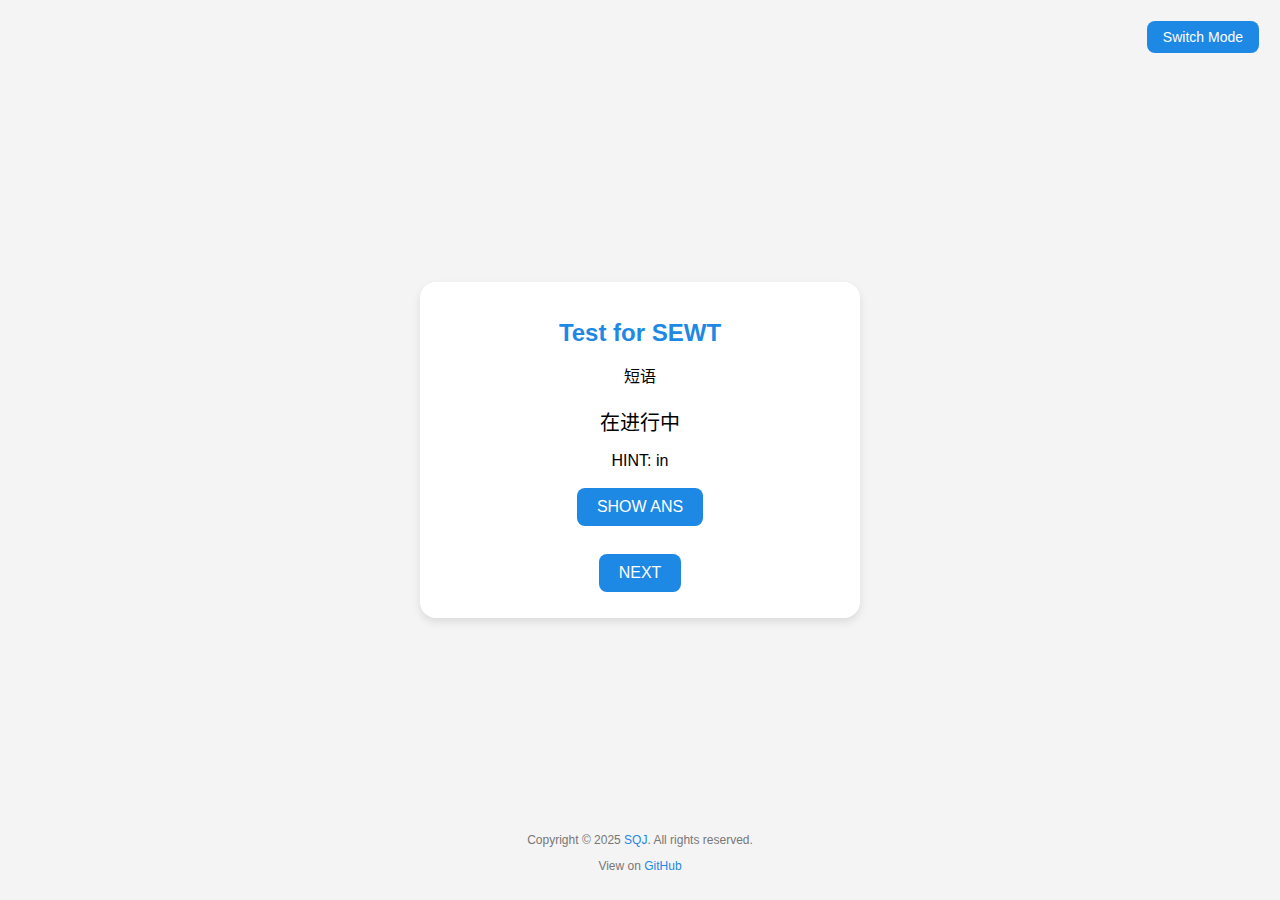
==== index.html @ 574d45cb "1.1" ====
<!DOCTYPE html>
<html lang="zh-CN">

<head>
    <!-- Google tag (gtag.js) -->
    <script async src="https://www.googletagmanager.com/gtag/js?id=G-KYDS6C2K9N"></script>
    <script>
        window.dataLayer = window.dataLayer || [];
        function gtag(){dataLayer.push(arguments);}
        gtag('js', new Date());

        gtag('config', 'G-KYDS6C2K9N');
    </script>
    <meta charset="UTF-8">
    <meta name="viewport" content="width=device-width, initial-scale=1.0">
    <title>Scrambled Eggs With Tomatoes</title>
    <link rel="stylesheet" href="styles.css">
</head>

<body>
    <div class="container">
        <h1>Test for SEWT</h1>
        <p id="question-type"></p>
        <p id="chinese-word"></p>
        <p id="hint"></p>
        <button id="show-answer-button">SHOW ANS</button>
        <p id="result-message"></p>
        <button id="next-button">NEXT</button>
    </div>
    <button id="dark-mode-toggle">Switch Mode</button>
    <footer>
        <p>Copyright &copy; 2025 <a href="https://sqj.pages.dev">SQJ</a>. All rights reserved.</p>
        <p>View on <a href="https://github.com/geGDVS/qgl">GitHub</a></p>
    </footer>
    <script src="script.js"></script>
</body>

</html>
---- styles.css ----
/* 全局样式 */
body {
    font-family: 'Roboto', sans-serif;
    background-color: #f4f4f4;
    display: flex;
    justify-content: center;
    align-items: center;
    min-height: 100vh;
    margin: 0;
    transition: background-color 0.3s ease;
}

.container {
    background-color: #fff;
    border-radius: 16px;
    box-shadow: 0 4px 8px rgba(0, 0, 0, 0.1);
    padding: 20px;
    text-align: center;
    width: 90%;
    max-width: 400px;
    transition: background-color 0.3s ease;
}

h1 {
    color: #1e88e5;
    margin-bottom: 16px;
    font-size: 24px;
    transition: color 0.3s ease;
}

#question-type {
    font-size: 16px;
    margin-bottom: 8px;
}

#chinese-word {
    font-size: 20px;
    margin-bottom: 12px;
}

#hint {
    font-size: 16px;
    margin-bottom: 12px;
}

button {
    background-color: #1e88e5;
    color: #fff;
    padding: 10px 20px;
    border: none;
    border-radius: 8px;
    font-size: 16px;
    cursor: pointer;
    transition: background-color 0.3s ease;
    margin: 6px;
}

button:hover {
    background-color: #1565c0;
}

#result-message {
    font-size: 16px;
    margin-top: 12px;
}

#dark-mode-toggle {
    position: absolute;
    top: 15px;
    right: 15px;
    padding: 8px 16px;
    font-size: 14px;
}

/* 暗色模式样式 */
body.dark-mode {
    background-color: #121212;
    color: #fff;
}

body.dark-mode .container {
    background-color: #1e1e1e;
    box-shadow: 0 4px 8px rgba(255, 255, 255, 0.1);
}

body.dark-mode h1 {
    color: #bb86fc;
}

body.dark-mode button {
    background-color: #bb86fc;
}

body.dark-mode button:hover {
    background-color: #3700b3;
}

footer {
    position: absolute;
    bottom: 15px;
    width: 100%;
    text-align: center;
    color: #777;
    font-size: 12px;
}

footer a {
    color: #1e88e5;
    text-decoration: none;
}

footer a:hover {
    text-decoration: underline;
}

/* 手机端适配 */
@media (max-width: 480px) {
    .container {
        width: 80%;
        padding: 15px;
    }

    h1 {
        font-size: 20px;
        margin-bottom: 12px;
    }

    #question-type {
        font-size: 14px;
    }

    #chinese-word {
        font-size: 18px;
    }

    #hint {
        font-size: 14px;
    }

    button {
        padding: 8px 16px;
        font-size: 14px;
    }

    #dark-mode-toggle {
        top: 10px;
        right: 10px;
        padding: 6px 12px;
        font-size: 12px;
    }

    footer {
        font-size: 10px;
    }
}
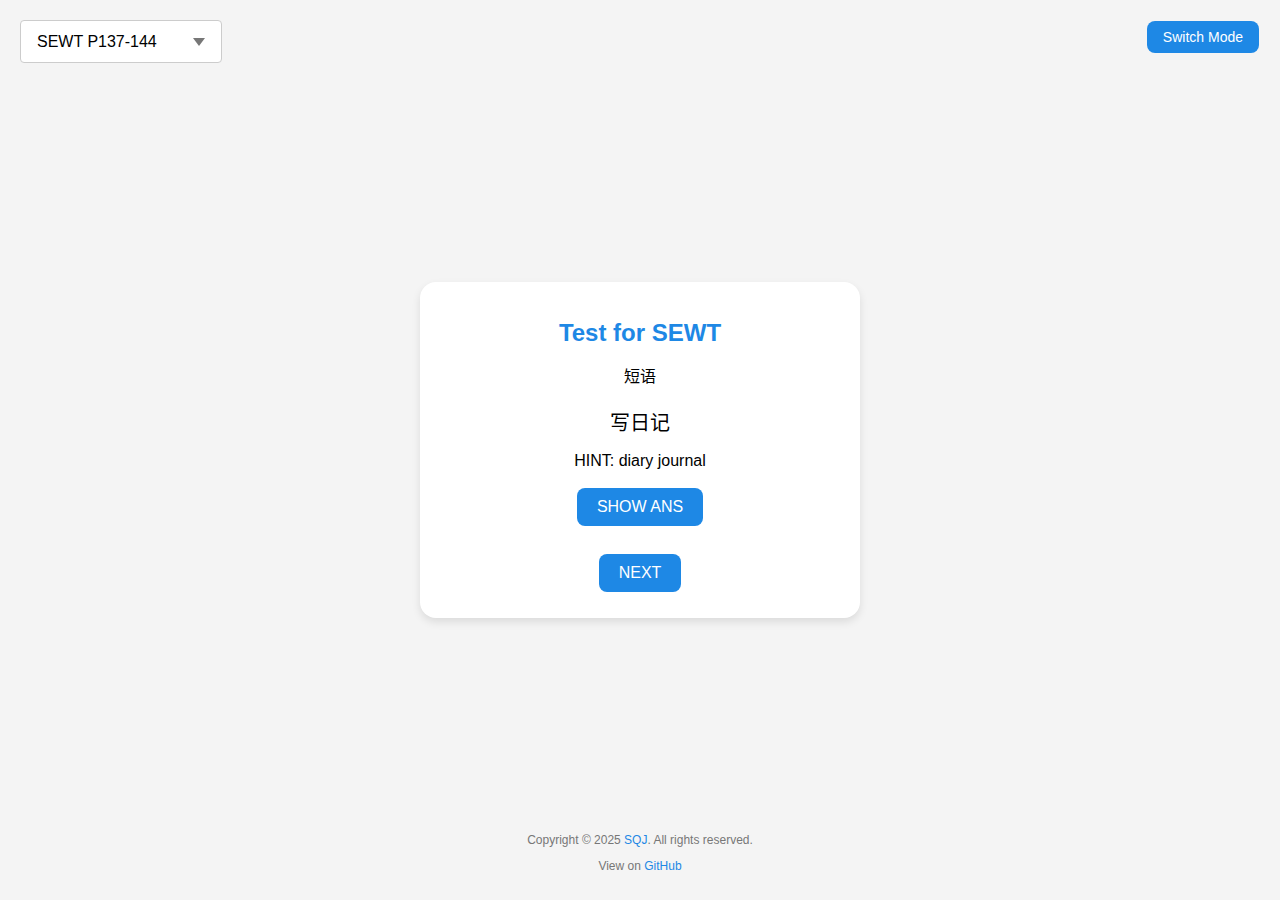
==== commit c70710bd: "题目集选择" ====
--- a/index.html
+++ b/index.html
@@ -18,6 +18,13 @@
 </head>
 
 <body>
+    <div class="select-container">
+        <select id="exam-set-select" title="Select Exam Set">
+            <option value="qgl137_144">SEWT P137-144</option>
+            <option value="qgl145_152">SEWT P145-152</option>
+        </select>
+        <span class="select-arrow"></span>
+    </div>
     <div class="container">
         <h1>Test for SEWT</h1>
         <p id="question-type"></p>
@@ -32,6 +39,7 @@
         <p>Copyright &copy; 2025 <a href="https://sqj.pages.dev">SQJ</a>. All rights reserved.</p>
         <p>View on <a href="https://github.com/geGDVS/qgl">GitHub</a></p>
     </footer>
+    <script src="words.js"></script>
     <script src="script.js"></script>
 </body>
 
--- a/styles.css
+++ b/styles.css
@@ -72,6 +72,52 @@
     font-size: 14px;
 }
 
+/* 下拉框容器样式 */
+.select-container {
+    position: absolute;
+    top: 20px;
+    left: 20px;
+    width: 200px;
+    border: 1px solid #ccc;
+    border-radius: 4px;
+    overflow: hidden;
+    background-color: #fff;
+    transition: border-color 0.3s ease;
+}
+
+/* 下拉框样式 */
+#exam-set-select {
+    width: 100%;
+    padding: 12px 40px 12px 16px;
+    border: none;
+    background-color: transparent;
+    font-size: 16px;
+    -webkit-appearance: none;
+    -moz-appearance: none;
+    appearance: none;
+    cursor: pointer;
+    outline: none;
+}
+
+/* 下拉箭头样式 */
+.select-arrow {
+    position: absolute;
+    top: 50%;
+    right: 16px;
+    transform: translateY(-50%);
+    pointer-events: none;
+    width: 0;
+    height: 0;
+    border-left: 6px solid transparent;
+    border-right: 6px solid transparent;
+    border-top: 8px solid #777;
+}
+
+/* 下拉框聚焦时样式 */
+.select-container:focus-within {
+    border-color: #1e88e5;
+}
+
 /* 暗色模式样式 */
 body.dark-mode {
     background-color: #121212;
@@ -93,6 +139,24 @@
 
 body.dark-mode button:hover {
     background-color: #3700b3;
+}
+
+body.dark-mode .select-container {
+    background-color: #292929; /* 调整下拉框容器背景颜色 */
+    border-color: #555;
+}
+
+body.dark-mode #exam-set-select {
+    color: #fff;
+    background-color: #292929; /* 调整下拉框背景颜色 */
+}
+
+body.dark-mode .select-arrow {
+    border-top-color: #fff;
+}
+
+body.dark-mode .select-container:focus-within {
+    border-color: #bb86fc;
 }
 
 footer {
@@ -116,7 +180,7 @@
 /* 手机端适配 */
 @media (max-width: 480px) {
     .container {
-        width: 80%;
+        width: 90%;
         padding: 15px;
     }
 
@@ -149,6 +213,17 @@
         font-size: 12px;
     }
 
+    .select-container {
+        top: 10px;
+        left: 10px;
+        width: 150px;
+    }
+
+    #exam-set-select {
+        padding: 10px 30px 10px 12px;
+        font-size: 14px;
+    }
+
     footer {
         font-size: 10px;
     }
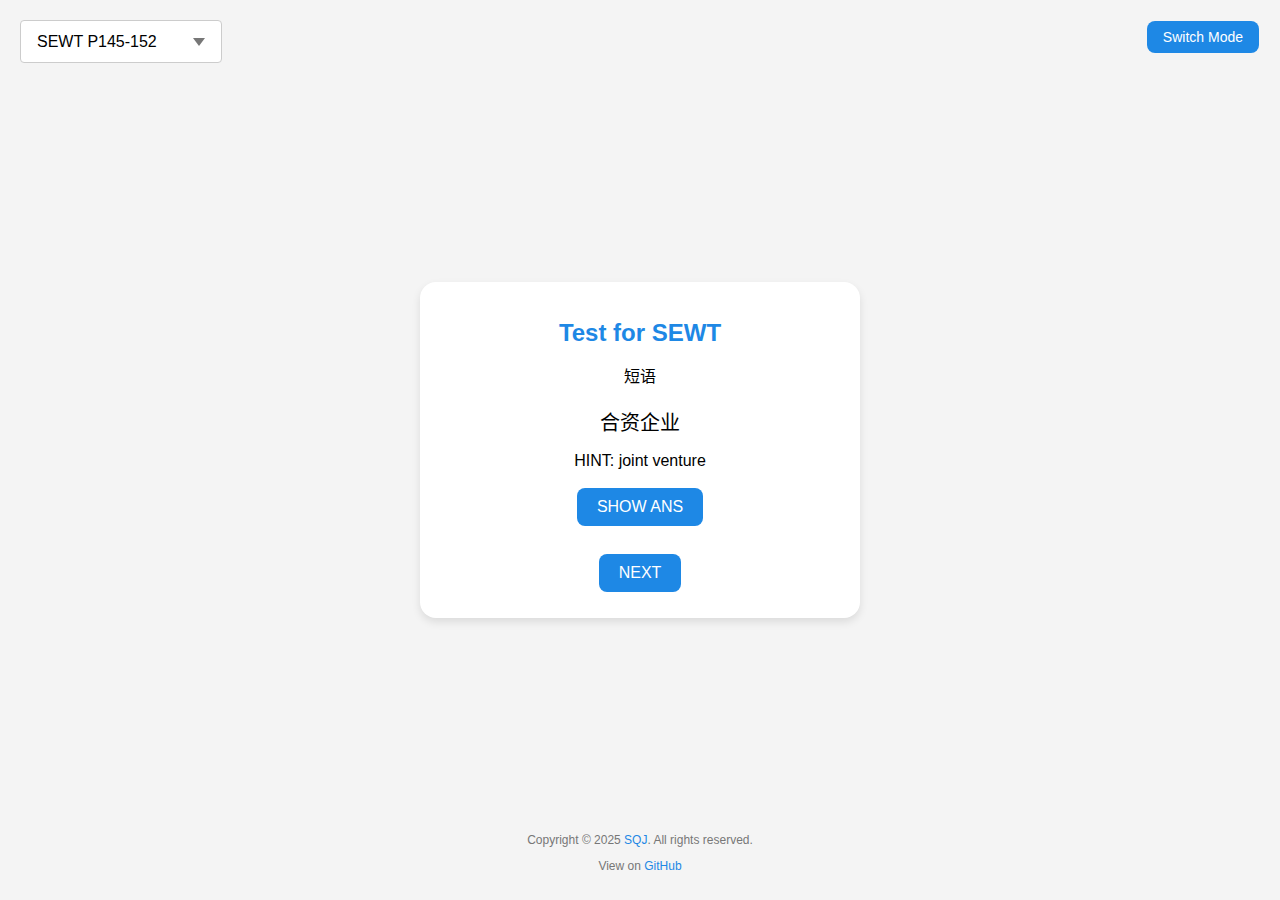
==== commit 63577721: "1.2" ====
--- a/index.html
+++ b/index.html
@@ -20,8 +20,8 @@
 <body>
     <div class="select-container">
         <select id="exam-set-select" title="Select Exam Set">
+            <option value="qgl145_152">SEWT P145-152</option>
             <option value="qgl137_144">SEWT P137-144</option>
-            <option value="qgl145_152">SEWT P145-152</option>
         </select>
         <span class="select-arrow"></span>
     </div>
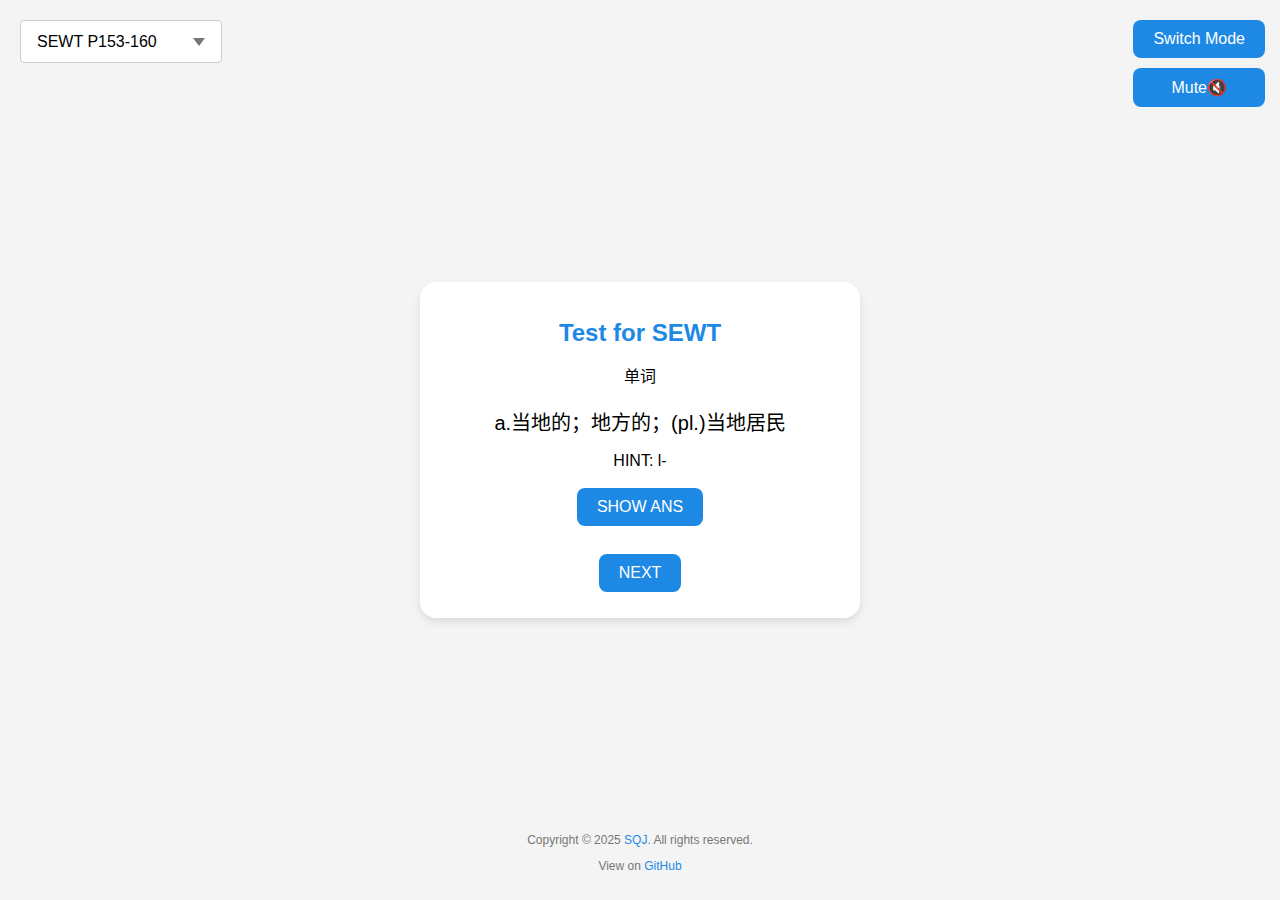
==== commit 4c371c4f: "1.3" ====
--- a/index.html
+++ b/index.html
@@ -14,14 +14,21 @@
     <meta charset="UTF-8">
     <meta name="viewport" content="width=device-width, initial-scale=1.0">
     <title>Scrambled Eggs With Tomatoes</title>
-    <link rel="stylesheet" href="styles.css">
+    <link rel="icon" type="image/png" href="static/favicon/favicon-96x96.png" sizes="96x96" />
+    <link rel="icon" type="image/svg+xml" href="static/favicon/favicon.svg" />
+    <link rel="shortcut icon" href="static/favicon/favicon.ico" />
+    <link rel="apple-touch-icon" sizes="180x180" href="static/favicon/apple-touch-icon.png" />
+    <meta name="apple-mobile-web-app-title" content="SEWT" />
+    <link rel="manifest" href="static/favicon/site.webmanifest" />
+    <link rel="stylesheet" href="css/styles.css">
 </head>
 
 <body>
     <div class="select-container">
         <select id="exam-set-select" title="Select Exam Set">
+            <option value="qgl153_160">SEWT P153-160</option>
+            <option value="qgl137_144">SEWT P137-144</option>
             <option value="qgl145_152">SEWT P145-152</option>
-            <option value="qgl137_144">SEWT P137-144</option>
         </select>
         <span class="select-arrow"></span>
     </div>
@@ -30,17 +37,22 @@
         <p id="question-type"></p>
         <p id="chinese-word"></p>
         <p id="hint"></p>
-        <button id="show-answer-button">SHOW ANS</button>
+        <button id="show-answer-button" data-audio="static/audio/pong2.wav">SHOW ANS</button>
         <p id="result-message"></p>
-        <button id="next-button">NEXT</button>
+        <button id="next-button" data-audio="static/audio/pong1.wav">NEXT</button>
     </div>
-    <button id="dark-mode-toggle">Switch Mode</button>
+    <div class="toggle-buttons">
+        <button id="dark-mode-toggle" data-audio="static/audio/zi.wav">Switch Mode</button>
+        <button id="volume-toggle">Sound</button>
+    </div>
     <footer>
         <p>Copyright &copy; 2025 <a href="https://sqj.pages.dev">SQJ</a>. All rights reserved.</p>
         <p>View on <a href="https://github.com/geGDVS/qgl">GitHub</a></p>
     </footer>
-    <script src="words.js"></script>
-    <script src="script.js"></script>
+    <script src="js/qgl/p137_144.js"></script>
+    <script src="js/qgl/p145_152.js"></script>
+    <script src="js/qgl/p153_160.js"></script>
+    <script src="js/script.js"></script>
 </body>
 
 </html>--- a/css/styles.css
+++ b/css/styles.css
@@ -0,0 +1,238 @@
+/* 全局样式 */
+body {
+    font-family: 'Roboto', sans-serif;
+    background-color: #f4f4f4;
+    display: flex;
+    justify-content: center;
+    align-items: center;
+    min-height: 100vh;
+    margin: 0;
+    transition: background-color 0.3s ease;
+}
+
+.container {
+    background-color: #fff;
+    border-radius: 16px;
+    box-shadow: 0 4px 8px rgba(0, 0, 0, 0.1);
+    padding: 20px;
+    text-align: center;
+    width: 90%;
+    max-width: 400px;
+    transition: background-color 0.3s ease;
+}
+
+h1 {
+    color: #1e88e5;
+    margin-bottom: 16px;
+    font-size: 24px;
+    transition: color 0.3s ease;
+}
+
+#question-type {
+    font-size: 16px;
+    margin-bottom: 8px;
+}
+
+#chinese-word {
+    font-size: 20px;
+    margin-bottom: 12px;
+}
+
+#hint {
+    font-size: 16px;
+    margin-bottom: 12px;
+}
+
+button {
+    background-color: #1e88e5;
+    color: #fff;
+    padding: 10px 20px;
+    border: none;
+    border-radius: 8px;
+    font-size: 16px;
+    cursor: pointer;
+    transition: background-color 0.3s ease;
+    margin: 6px;
+}
+
+button:hover {
+    background-color: #1565c0;
+}
+
+#result-message {
+    font-size: 16px;
+    margin-top: 12px;
+}
+
+/* 下拉框容器样式 */
+.select-container {
+    position: absolute;
+    top: 20px;
+    left: 20px;
+    width: 200px;
+    border: 1px solid #ccc;
+    border-radius: 4px;
+    overflow: hidden;
+    background-color: #fff;
+    transition: border-color 0.3s ease;
+}
+
+/* 下拉框样式 */
+#exam-set-select {
+    width: 100%;
+    padding: 12px 40px 12px 16px;
+    border: none;
+    background-color: transparent;
+    font-size: 16px;
+    -webkit-appearance: none;
+    -moz-appearance: none;
+    appearance: none;
+    cursor: pointer;
+    outline: none;
+}
+
+/* 下拉箭头样式 */
+.select-arrow {
+    position: absolute;
+    top: 50%;
+    right: 16px;
+    transform: translateY(-50%);
+    pointer-events: none;
+    width: 0;
+    height: 0;
+    border-left: 6px solid transparent;
+    border-right: 6px solid transparent;
+    border-top: 8px solid #777;
+}
+
+/* 下拉框聚焦时样式 */
+.select-container:focus-within {
+    border-color: #1e88e5;
+}
+
+/* 暗色模式样式 */
+body.dark-mode {
+    background-color: #121212;
+    color: #fff;
+}
+
+body.dark-mode .container {
+    background-color: #1e1e1e;
+    box-shadow: 0 4px 8px rgba(255, 255, 255, 0.1);
+}
+
+body.dark-mode h1 {
+    color: #bb86fc;
+}
+
+body.dark-mode button {
+    background-color: #bb86fc;
+}
+
+body.dark-mode button:hover {
+    background-color: #3700b3;
+}
+
+body.dark-mode .select-container {
+    background-color: #292929; /* 调整下拉框容器背景颜色 */
+    border-color: #555;
+}
+
+body.dark-mode #exam-set-select {
+    color: #fff;
+    background-color: #292929; /* 调整下拉框背景颜色 */
+}
+
+body.dark-mode .select-arrow {
+    border-top-color: #fff;
+}
+
+body.dark-mode .select-container:focus-within {
+    border-color: #bb86fc;
+}
+
+/* 切换按钮容器样式 */
+.toggle-buttons {
+    position: absolute;
+    top: 15px;
+    right: 15px;
+    display: flex;
+    flex-direction: column;
+    align-items: center;
+}
+
+.toggle-buttons button {
+    width: 100%;
+    margin: 5px 0;
+}
+
+
+footer {
+    position: absolute;
+    bottom: 15px;
+    width: 100%;
+    text-align: center;
+    color: #777;
+    font-size: 12px;
+}
+
+footer a {
+    color: #1e88e5;
+    text-decoration: none;
+}
+
+footer a:hover {
+    text-decoration: underline;
+}
+
+/* 手机端适配 */
+@media (max-width: 480px) {
+    .container {
+        width: 90%;
+        padding: 15px;
+    }
+
+    h1 {
+        font-size: 20px;
+        margin-bottom: 12px;
+    }
+
+    #question-type {
+        font-size: 14px;
+    }
+
+    #chinese-word {
+        font-size: 18px;
+    }
+
+    #hint {
+        font-size: 14px;
+    }
+
+    button {
+        padding: 8px 16px;
+        font-size: 14px;
+    }
+
+    #dark-mode-toggle {
+        top: 10px;
+        right: 10px;
+        padding: 6px 12px;
+        font-size: 12px;
+    }
+
+    .select-container {
+        top: 10px;
+        left: 10px;
+        width: 150px;
+    }
+
+    #exam-set-select {
+        padding: 10px 30px 10px 12px;
+        font-size: 14px;
+    }
+
+    footer {
+        font-size: 10px;
+    }
+}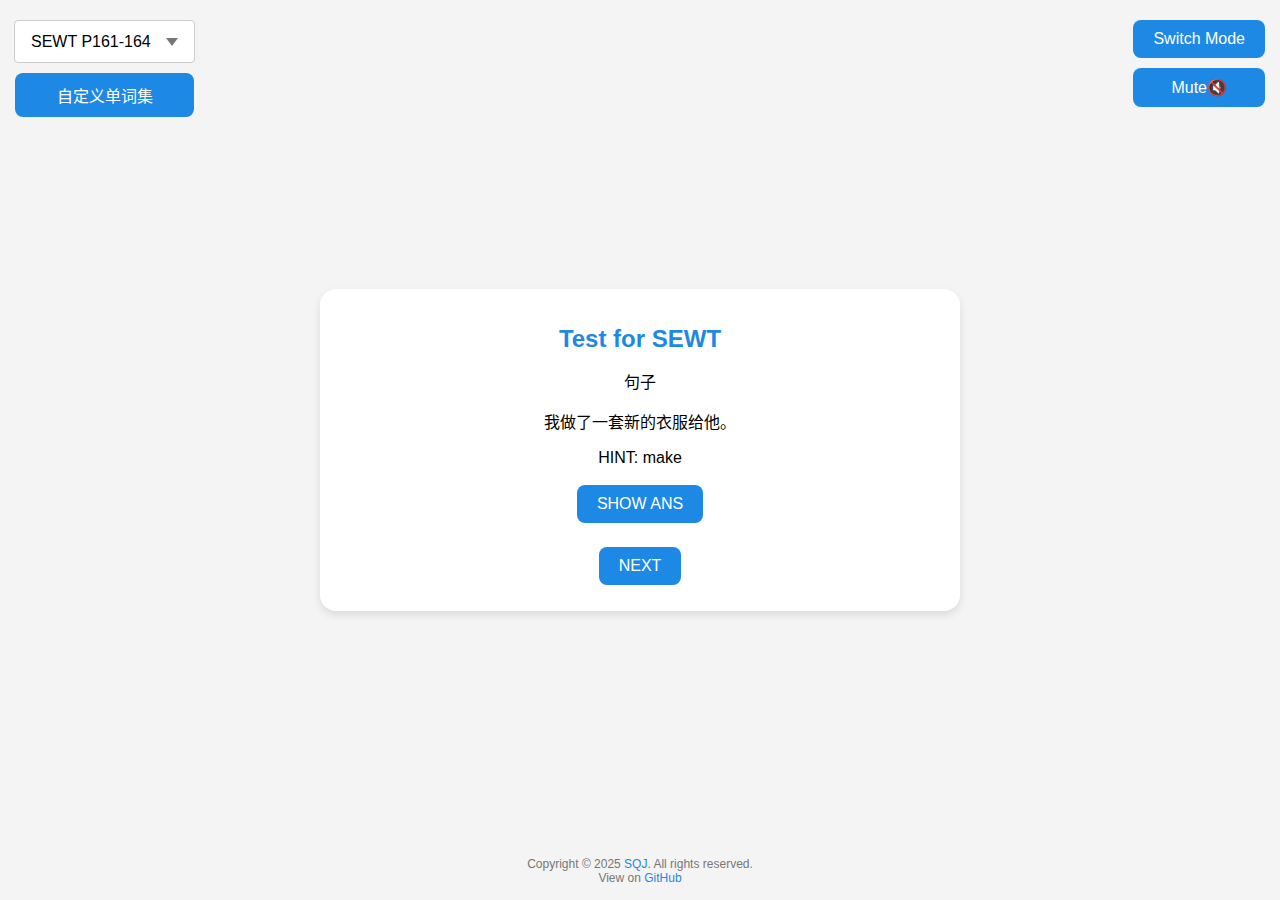
==== commit acdbc1c0: "1.4" ====
--- a/index.html
+++ b/index.html
@@ -24,13 +24,17 @@
 </head>
 
 <body>
-    <div class="select-container">
-        <select id="exam-set-select" title="Select Exam Set">
-            <option value="qgl153_160">SEWT P153-160</option>
-            <option value="qgl137_144">SEWT P137-144</option>
-            <option value="qgl145_152">SEWT P145-152</option>
-        </select>
-        <span class="select-arrow"></span>
+    <div class="select-buttons">
+        <div class="select-container">
+            <select id="exam-set-select" title="Select Exam Set" data-audio="static/audio/sword.wav">
+                <option value="qgl137_144">SEWT P137-144</option>
+                <option value="qgl145_152">SEWT P145-152</option>
+                <option value="qgl153_160">SEWT P153-160</option>
+                <option value="qgl161_164">SEWT P161-164</option>
+            </select>
+            <span class="select-arrow"></span>
+        </div>
+        <button id="guide-button">自定义单词集</button>
     </div>
     <div class="container">
         <h1>Test for SEWT</h1>
@@ -46,12 +50,13 @@
         <button id="volume-toggle">Sound</button>
     </div>
     <footer>
-        <p>Copyright &copy; 2025 <a href="https://sqj.pages.dev">SQJ</a>. All rights reserved.</p>
-        <p>View on <a href="https://github.com/geGDVS/qgl">GitHub</a></p>
+        Copyright &copy; 2025 <a href="https://sqj.pages.dev">SQJ</a>. All rights reserved.<br>
+        View on <a href="https://github.com/geGDVS/qgl">GitHub</a>
     </footer>
     <script src="js/qgl/p137_144.js"></script>
     <script src="js/qgl/p145_152.js"></script>
     <script src="js/qgl/p153_160.js"></script>
+    <script src="js/qgl/p161_164.js"></script>
     <script src="js/script.js"></script>
 </body>
 
--- a/css/styles.css
+++ b/css/styles.css
@@ -17,7 +17,7 @@
     padding: 20px;
     text-align: center;
     width: 90%;
-    max-width: 400px;
+    max-width: 600px;
     transition: background-color 0.3s ease;
 }
 
@@ -28,19 +28,34 @@
     transition: color 0.3s ease;
 }
 
-#question-type {
-    font-size: 16px;
+h2 {
+    color: #1e88e5;
+    margin-top: 24px;
     margin-bottom: 8px;
-}
-
-#chinese-word {
     font-size: 20px;
+}
+
+p {
+    font-size: 16px;
     margin-bottom: 12px;
 }
 
-#hint {
-    font-size: 16px;
-    margin-bottom: 12px;
+pre {
+    background-color: #f0f0f0;
+    padding: 12px;
+    border-radius: 8px;
+    font-family: 'Courier New', Courier, monospace;
+    font-size: 14px;
+    margin-bottom: 16px;
+}
+
+a {
+    color: #1e88e5;
+    text-decoration: none;
+}
+
+a:hover {
+    text-decoration: underline;
 }
 
 button {
@@ -66,7 +81,6 @@
 
 /* 下拉框容器样式 */
 .select-container {
-    position: absolute;
     top: 20px;
     left: 20px;
     width: 200px;
@@ -75,6 +89,9 @@
     overflow: hidden;
     background-color: #fff;
     transition: border-color 0.3s ease;
+    display: flex;
+    flex-direction: column;
+    align-items: stretch;
 }
 
 /* 下拉框样式 */
@@ -94,7 +111,7 @@
 /* 下拉箭头样式 */
 .select-arrow {
     position: absolute;
-    top: 50%;
+    top: 25%;
     right: 16px;
     transform: translateY(-50%);
     pointer-events: none;
@@ -121,8 +138,13 @@
     box-shadow: 0 4px 8px rgba(255, 255, 255, 0.1);
 }
 
-body.dark-mode h1 {
+body.dark-mode h1,
+body.dark-mode h2 {
     color: #bb86fc;
+}
+
+body.dark-mode pre {
+    background-color: #333;
 }
 
 body.dark-mode button {
@@ -134,13 +156,13 @@
 }
 
 body.dark-mode .select-container {
-    background-color: #292929; /* 调整下拉框容器背景颜色 */
+    background-color: #292929;
     border-color: #555;
 }
 
 body.dark-mode #exam-set-select {
     color: #fff;
-    background-color: #292929; /* 调整下拉框背景颜色 */
+    background-color: #292929;
 }
 
 body.dark-mode .select-arrow {
@@ -166,6 +188,30 @@
     margin: 5px 0;
 }
 
+.select-buttons {
+    position: absolute;
+    top: 15px;
+    left: 15px;
+    display: flex;
+    flex-direction: column;
+    align-items: center;
+}
+
+.select-buttons div {
+    width: 100%;
+    margin: 5px 0;
+}
+
+.select-buttons button {
+    width: 100%;
+    margin: 5px 0;
+}
+
+#back-button {
+    position: absolute;
+    top: 15px;
+    left: 15px;
+}
 
 footer {
     position: absolute;
@@ -197,28 +243,21 @@
         margin-bottom: 12px;
     }
 
-    #question-type {
+    h2 {
+        font-size: 18px;
+    }
+
+    p {
         font-size: 14px;
     }
 
-    #chinese-word {
-        font-size: 18px;
-    }
-
-    #hint {
-        font-size: 14px;
+    pre {
+        font-size: 12px;
     }
 
     button {
         padding: 8px 16px;
         font-size: 14px;
-    }
-
-    #dark-mode-toggle {
-        top: 10px;
-        right: 10px;
-        padding: 6px 12px;
-        font-size: 12px;
     }
 
     .select-container {
@@ -232,6 +271,11 @@
         font-size: 14px;
     }
 
+    .toggle-buttons {
+        top: 10px;
+        right: 10px;
+    }
+
     footer {
         font-size: 10px;
     }
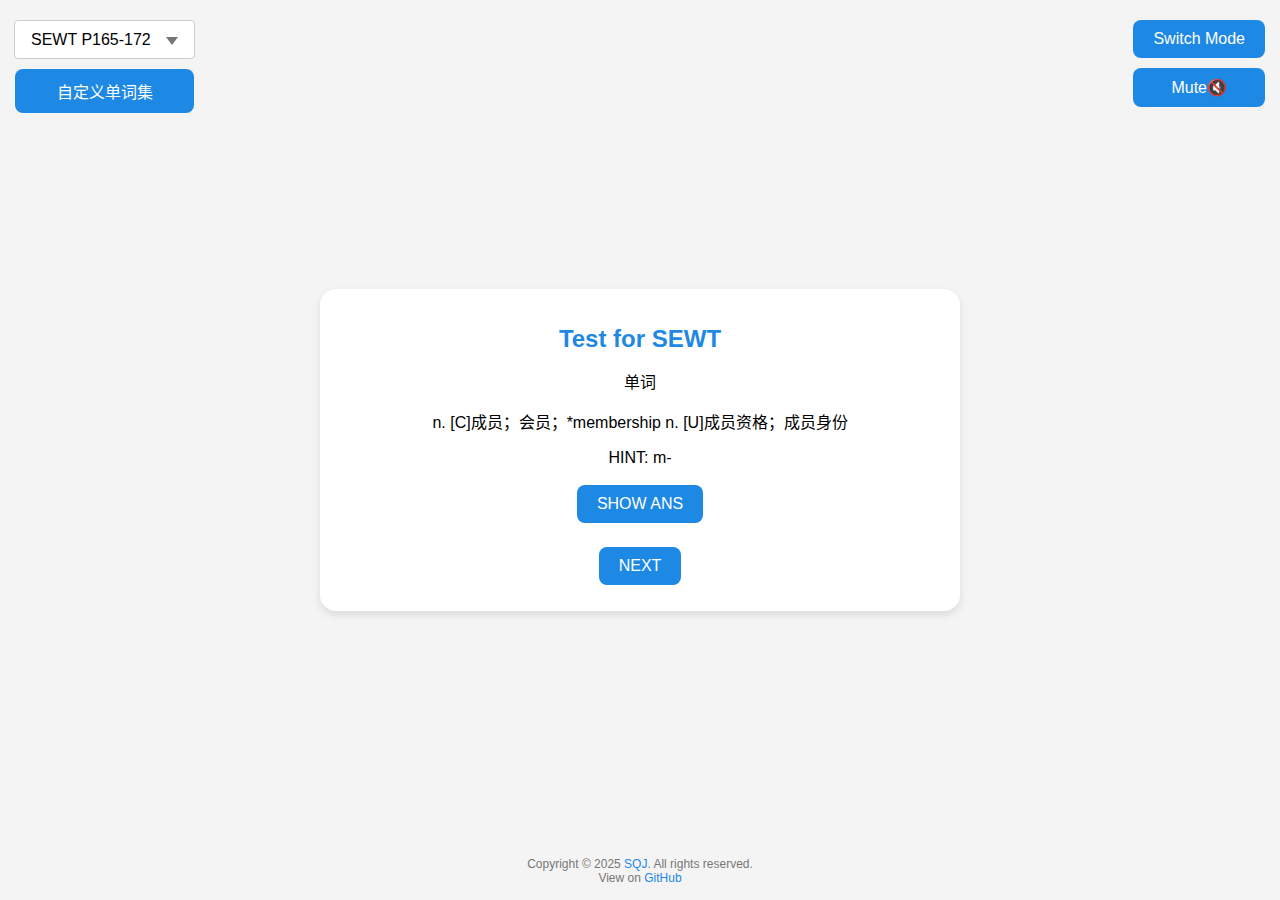
==== commit eb128e32: "选择框调整" ====
--- a/index.html
+++ b/index.html
@@ -31,6 +31,7 @@
                 <option value="qgl145_152">SEWT P145-152</option>
                 <option value="qgl153_160">SEWT P153-160</option>
                 <option value="qgl161_164">SEWT P161-164</option>
+                <option value="qgl165_172">SEWT P165-172</option>
             </select>
             <span class="select-arrow"></span>
         </div>
@@ -57,6 +58,7 @@
     <script src="js/qgl/p145_152.js"></script>
     <script src="js/qgl/p153_160.js"></script>
     <script src="js/qgl/p161_164.js"></script>
+    <script src="js/qgl/p165_172.js"></script>
     <script src="js/script.js"></script>
 </body>
 
--- a/css/styles.css
+++ b/css/styles.css
@@ -97,7 +97,7 @@
 /* 下拉框样式 */
 #exam-set-select {
     width: 100%;
-    padding: 12px 40px 12px 16px;
+    padding: 10px 40px 10px 16px;
     border: none;
     background-color: transparent;
     font-size: 16px;
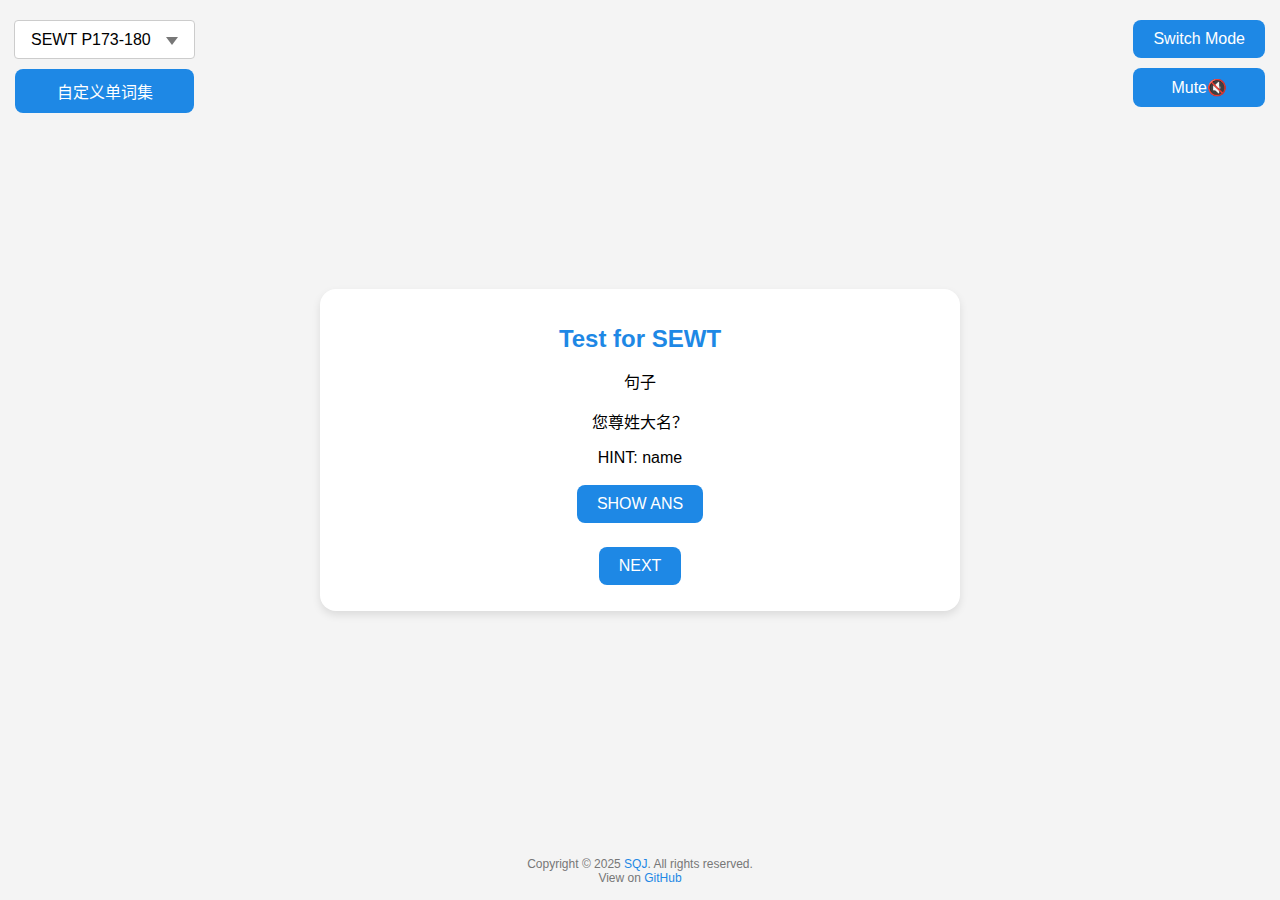
==== commit 0ffd0af9: "单词集更新" ====
--- a/index.html
+++ b/index.html
@@ -32,6 +32,7 @@
                 <option value="qgl153_160">SEWT P153-160</option>
                 <option value="qgl161_164">SEWT P161-164</option>
                 <option value="qgl165_172">SEWT P165-172</option>
+                <option value="qgl173_180">SEWT P173-180</option>
             </select>
             <span class="select-arrow"></span>
         </div>
@@ -59,6 +60,7 @@
     <script src="js/qgl/p153_160.js"></script>
     <script src="js/qgl/p161_164.js"></script>
     <script src="js/qgl/p165_172.js"></script>
+    <script src="js/qgl/p173_180.js"></script>
     <script src="js/script.js"></script>
 </body>
 
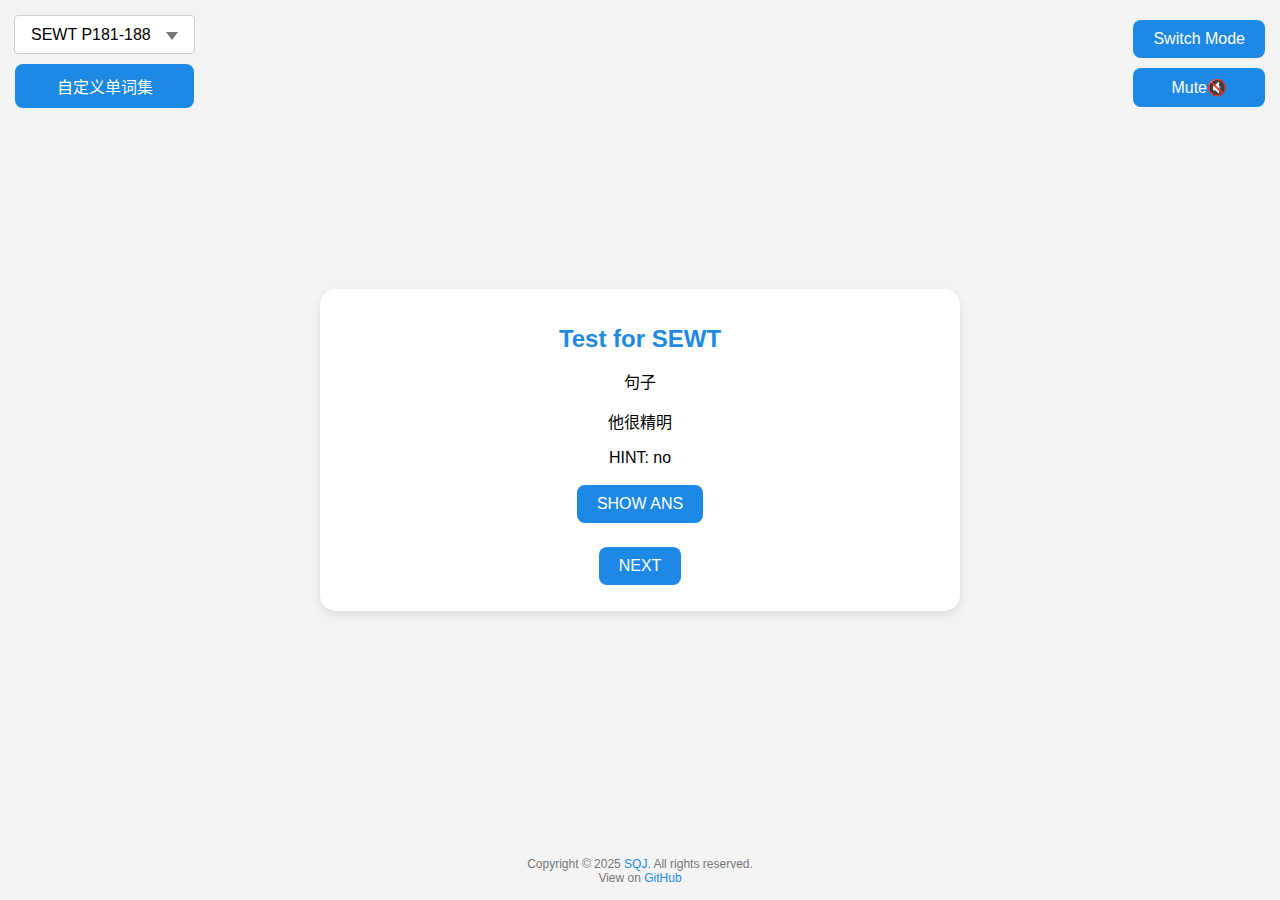
==== commit 17d78e2f: "选择框调整2" ====
--- a/index.html
+++ b/index.html
@@ -33,6 +33,7 @@
                 <option value="qgl161_164">SEWT P161-164</option>
                 <option value="qgl165_172">SEWT P165-172</option>
                 <option value="qgl173_180">SEWT P173-180</option>
+                <option value="qgl181_188">SEWT P181-188</option>
             </select>
             <span class="select-arrow"></span>
         </div>
@@ -61,6 +62,7 @@
     <script src="js/qgl/p161_164.js"></script>
     <script src="js/qgl/p165_172.js"></script>
     <script src="js/qgl/p173_180.js"></script>
+    <script src="js/qgl/p181_188.js"></script>
     <script src="js/script.js"></script>
 </body>
 
--- a/css/styles.css
+++ b/css/styles.css
@@ -111,7 +111,7 @@
 /* 下拉箭头样式 */
 .select-arrow {
     position: absolute;
-    top: 25%;
+    top: 20%;
     right: 16px;
     transform: translateY(-50%);
     pointer-events: none;
@@ -199,12 +199,11 @@
 
 .select-buttons div {
     width: 100%;
-    margin: 5px 0;
 }
 
 .select-buttons button {
     width: 100%;
-    margin: 5px 0;
+    margin: 10px 0;
 }
 
 #back-button {
@@ -267,7 +266,7 @@
     }
 
     #exam-set-select {
-        padding: 10px 30px 10px 12px;
+        padding: 8px 30px 8px 12px;
         font-size: 14px;
     }
 
